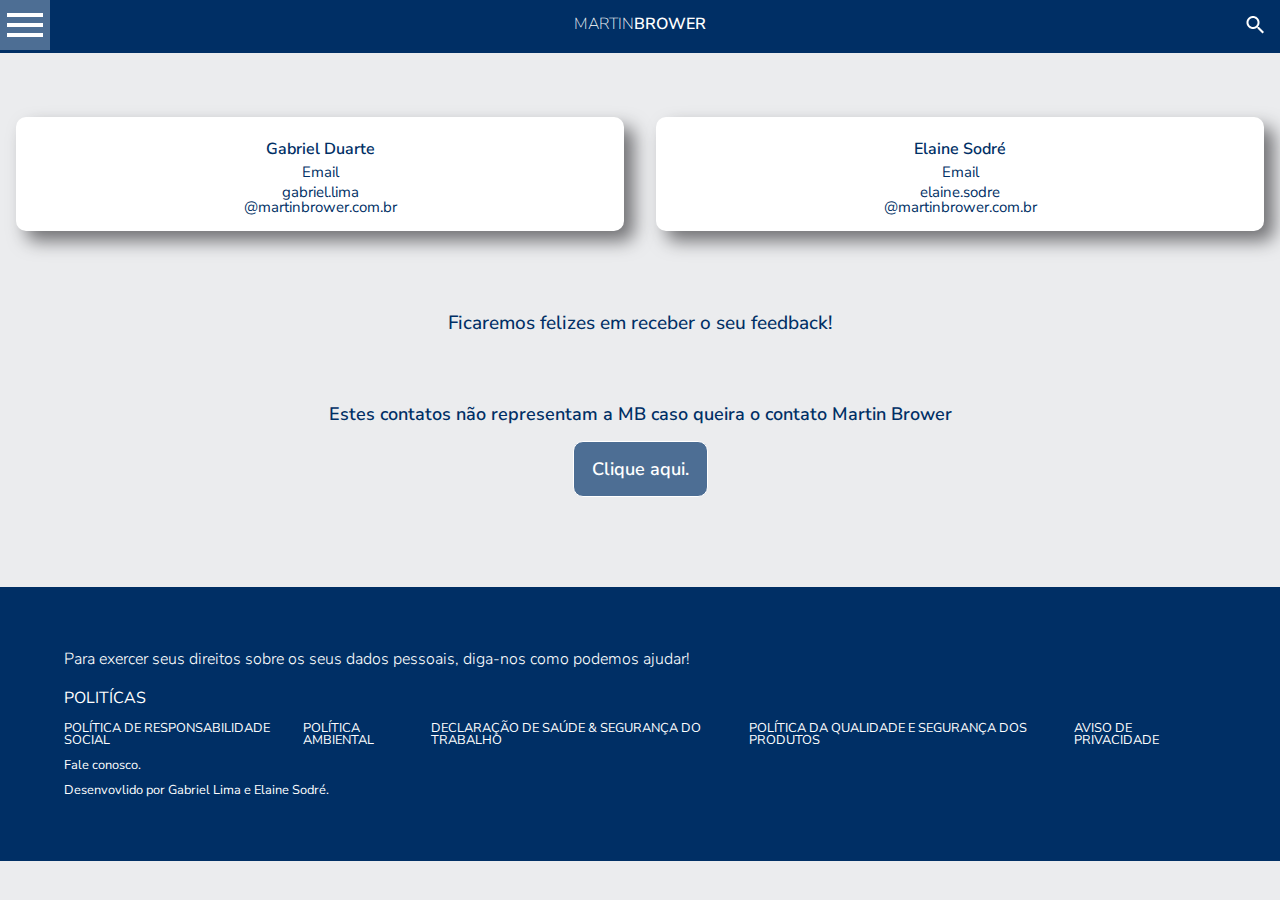
==== contato.html @ 1b158200 "Add files via upload" ====
<!DOCTYPE html>
<html lang="pt-br">
<head>
    <meta charset="UTF-8">
    <meta http-equiv="X-UA-Compatible" content="IE=edge">
    <meta name="viewport" content="width=device-width, initial-scale=1.0">
    <link href="https://fonts.googleapis.com/css2?family=Nunito+Sans:wght@200;300;400;600&display=swap" rel="stylesheet">
    <link rel="stylesheet" href="reset.css">
    <link rel="stylesheet" href="styles.css">
    <title>Contato</title>
</head>
<body>
    <header>
        <div class="menu">
            <input type="checkbox" id="check-menu">
            <label for="check-menu">
                <span class="menu__botao"></span>
            </label>
            <ul class="lista-menu">
                <li class="titulo-menu"><p>Treinamentos</p></li>
                <li class="titulo-link"><a href="#">Faturamento</a></li>
                <li class="titulo-link"><a href="#">Estoque</a></li>
                <li class="titulo-link"><a href="#">Recebimento</a></li>
                <li class="titulo-link"><a href="#">Transporte</a></li>
                <li class="titulo-link"><a href="#">CRM</a></li>
                <li class="titulo-link"><a href="#">Armazém</a></li>
            </ul>
        </div>
        <div class="titulo">
            <a class="Martin" href="index.html">Martin</a><a class="Brower" href="index.html">Brower</a>
        </div>
        <div class="busca">
            <input type="checkbox" id="check-busca">
            <label for="check-busca">
            <span class="busca__botao"></span>
            </label>
            <input type="search" id="search" placeholder="O que você procura?">
        </div>
    </header>
    <main>
        <section class="cartões">
            <div class="cartão_contato">
                <h2>Gabriel Duarte</h2>
                <h3>Email</h3>
                <p>gabriel.lima</p>
                <p class="@martin">@martinbrower.com.br</p>
            </div>
            <div class="cartão_contato">
                <h2>Elaine Sodré</h2>
                <h3>Email</h3>
                <p>elaine.sodre</p>
                <p class="@martin">@martinbrower.com.br</p>
            </div>
        </section>
        <section class="feed">
            <div class="feedback">
                <h2>Ficaremos felizes em receber o seu feedback!</h2>
            </div>
            <div class="contato__mb">
                <h2>Estes contatos não representam a MB caso queira o contato Martin Brower</h2>
                <a href="https://www.martinbrower.com.br/fale-conosco" class="botão__mb">Clique aqui.</a>
            </div>
        </section>
    </main>
    <footer class="rodape__final">
        <a class="lista__rodape__li2" href="https://privacyportal.onetrust.com/webform/3319f66a-d6b3-4b22-b64e-448c7d48a5a9/e7ecf1a4-bee3-4d1c-af7d-bb749a0b7da7">Para exercer seus direitos sobre os seus dados pessoais, diga-nos como podemos ajudar!</a>
        <p class="paragrafo__rodape">Politícas</p>
        <ul class="lista__rodape">
            <li>
                <a class="lista__rodape__li" href="https://www.martinbrower.com.br/politica-de-responsabilidade-social">POLÍTICA DE RESPONSABILIDADE SOCIAL</a>
            </li>
            <li>
                <a class="lista__rodape__li" href="https://www.martinbrower.com.br/politica-ambiental">POLÍTICA AMBIENTAL</a>
            </li>
            <li>
                <a class="lista__rodape__li" href="https://www.martinbrower.com.br/declaracao-de-saude-seguranca-do-trabalho">DECLARAÇÃO DE SAÚDE & SEGURANÇA DO TRABALHO</a>
            </li>
            <li>
                <a class="lista__rodape__li" href="https://www.martinbrower.com.br/politica-da-qualidade-e-seguranca-dos-produtos">POLÍTICA DA QUALIDADE E SEGURANÇA DOS PRODUTOS</a>
            </li>
            <li>
                <a class="lista__rodape__li" href="https://www.martinbrower.com.br/images/docs/Reyes_Holdings_Global_Privacy_Notice-PT.pdf">AVISO DE PRIVACIDADE</a>
            </li>
        </ul>
        <a class="fale__conosco" href="contato.html">Fale conosco.</a>
        <p class="nomes">Desenvovlido por Gabriel Lima e Elaine Sodré.</p>
    </footer>
</body>
</html>
---- styles.css ----
@import url(header.css);
@import url(footer.css);
@import url(index.css);
@import url(contato.css);

:root{
    --azul:#002f65;
    --branco:#FFFFFF;
    --cinza:#717174;
    --azul-claro:#4d6e94;
    --branco-fundo:#EBECEE;    
    --cinza-claro:#c9cacc;
    --gradiente:linear-gradient(90deg,rgba(0,47,101,1),rgba(77,110,148,1));
}

body{
    background-color: var(--branco-fundo);
}
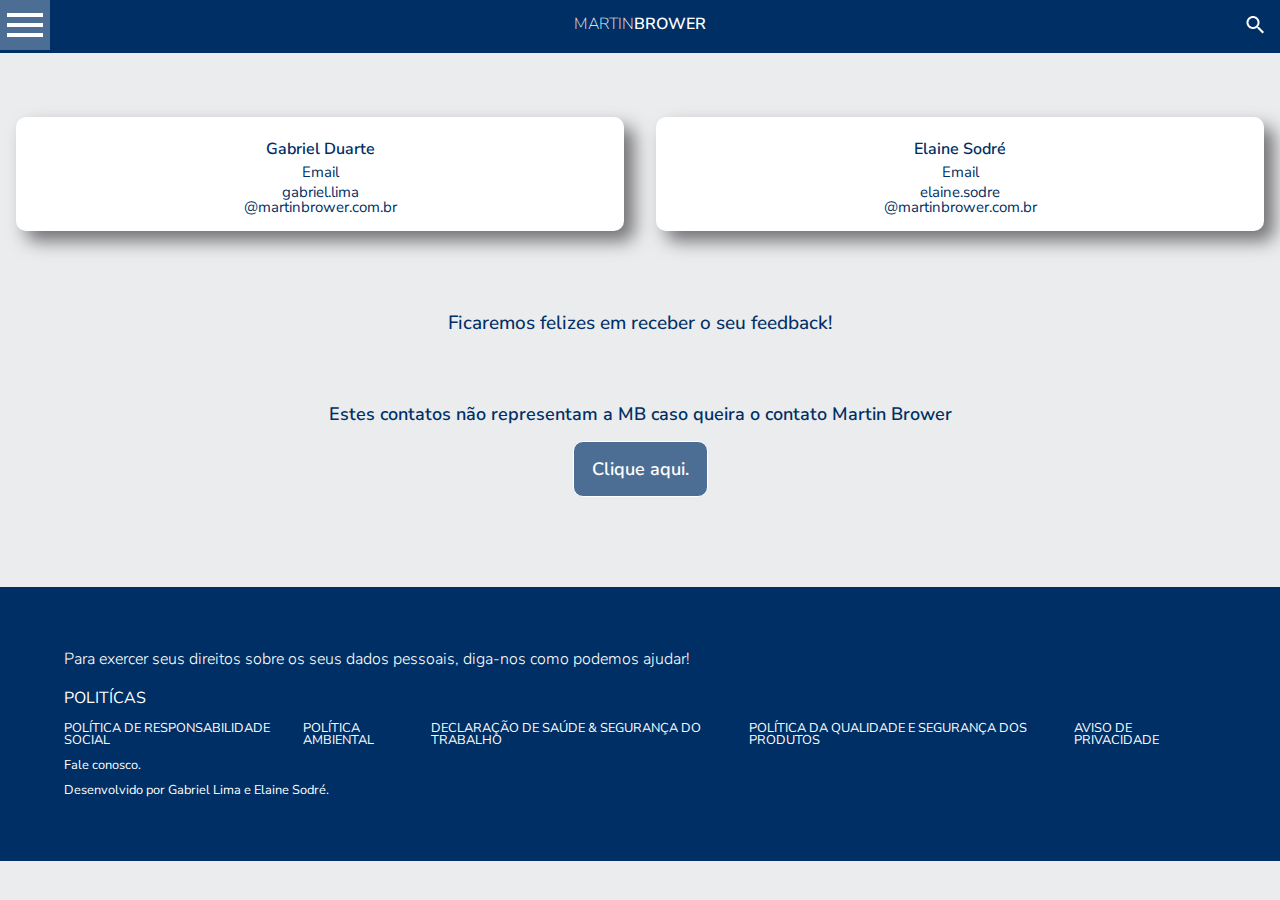
==== commit 80289782: "Update contato.html" ====
--- a/contato.html
+++ b/contato.html
@@ -83,7 +83,7 @@
             </li>
         </ul>
         <a class="fale__conosco" href="contato.html">Fale conosco.</a>
-        <p class="nomes">Desenvovlido por Gabriel Lima e Elaine Sodré.</p>
+        <p class="nomes">Desenvolvido por Gabriel Lima e Elaine Sodré.</p>
     </footer>
 </body>
-</html>+</html>
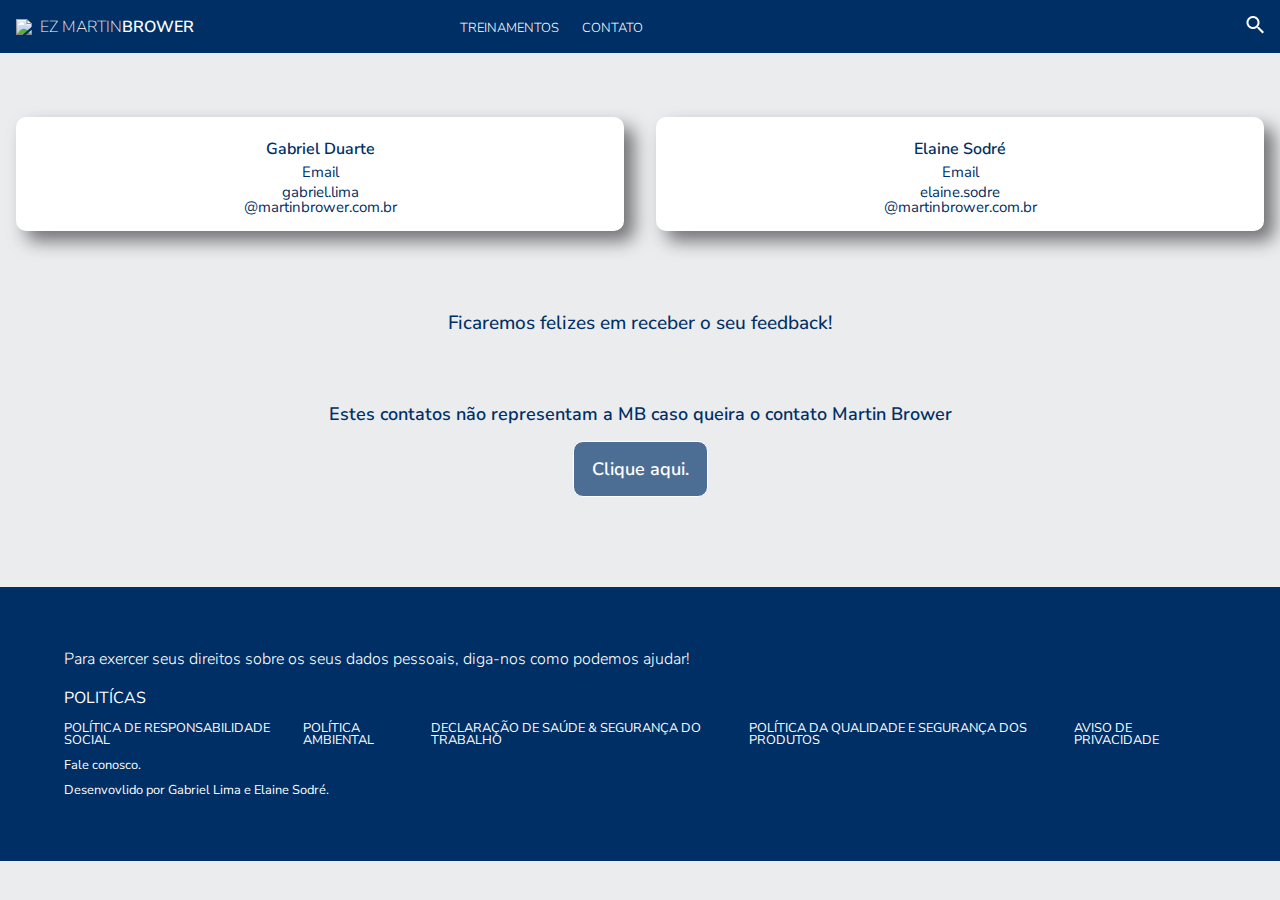
==== commit e28b5706: "Update contato.html" ====
--- a/contato.html
+++ b/contato.html
@@ -11,6 +11,23 @@
 </head>
 <body>
     <header>
+        <nav class="caixa__links">
+            <div class="menu-treinamentos">
+                <input type="checkbox" id="check-menu__treinamentos">
+                <label for="check-menu__treinamentos">
+                    <span class="menu__botao-treinamentos">Treinamentos</span>
+                </label>
+                <ul class="lista-treinamentos">
+                    <li class="titulo-link"><a href="#">Faturamento</a></li>
+                    <li class="titulo-link"><a href="#">Estoque</a></li>
+                    <li class="titulo-link"><a href="#">Recebimento</a></li>
+                    <li class="titulo-link"><a href="#">Transporte</a></li>
+                    <li class="titulo-link"><a href="#">CRM</a></li>
+                    <li class="titulo-link"><a href="#">Armazém</a></li>
+                </ul>
+            </div>
+            <div class="caixa-contato"><a href="contato.html" class="menu__botao-treinamentos">Contato</a></div>
+        </nav>
         <div class="menu">
             <input type="checkbox" id="check-menu">
             <label for="check-menu">
@@ -27,8 +44,10 @@
             </ul>
         </div>
         <div class="titulo">
-            <a class="Martin" href="index.html">Martin</a><a class="Brower" href="index.html">Brower</a>
+            <img class="logo" src="logo MB-branco_150px.png">
+            <a class="Martin" href="index.html">EZ Martin</a><a class="Brower" href="index.html">Brower</a>
         </div>
+        <div class="espaço__branco"></div>
         <div class="busca">
             <input type="checkbox" id="check-busca">
             <label for="check-busca">
@@ -83,7 +102,7 @@
             </li>
         </ul>
         <a class="fale__conosco" href="contato.html">Fale conosco.</a>
-        <p class="nomes">Desenvolvido por Gabriel Lima e Elaine Sodré.</p>
+        <p class="nomes">Desenvovlido por Gabriel Lima e Elaine Sodré.</p>
     </footer>
 </body>
 </html>
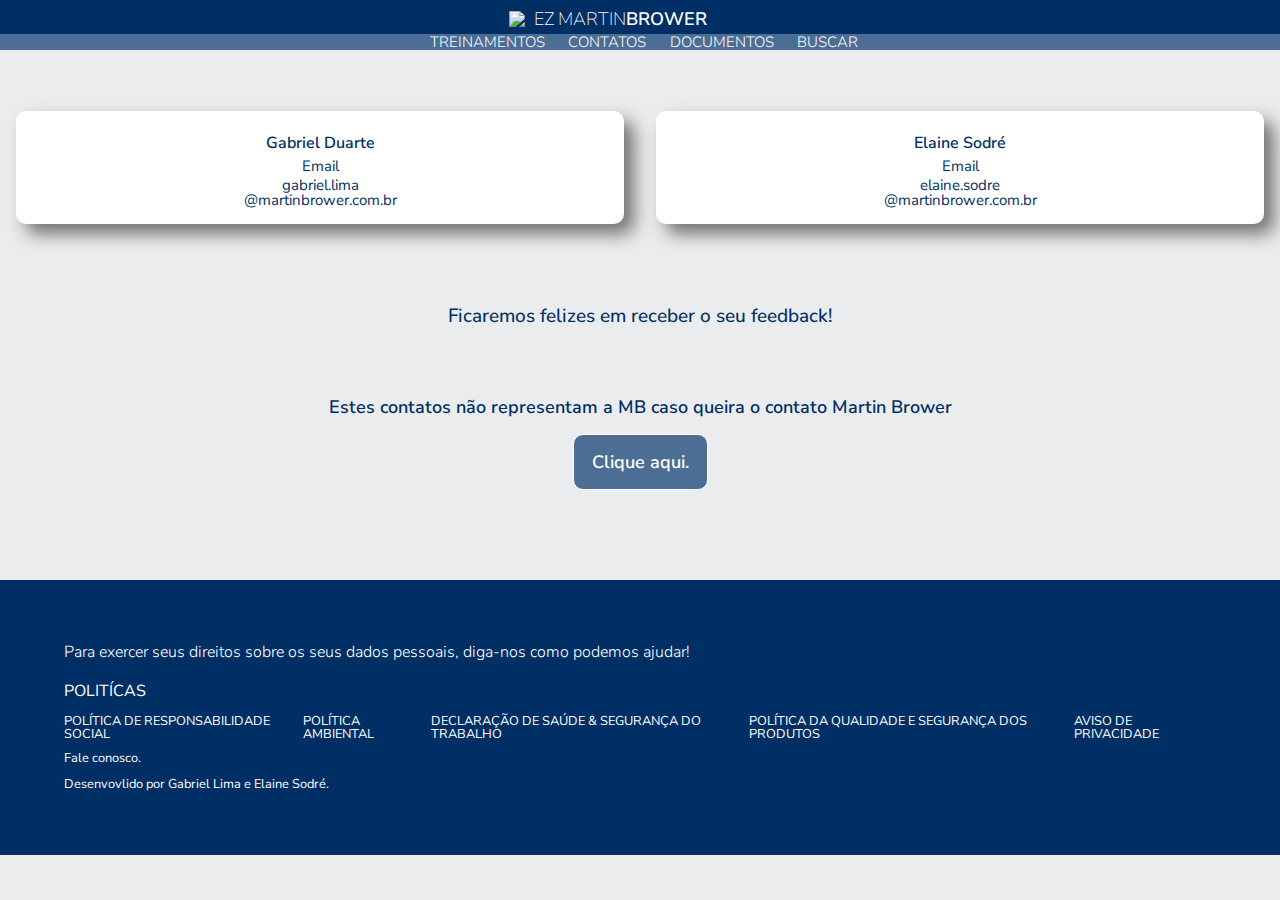
==== commit 94208fbf: "Add files via upload" ====
--- a/contato.html
+++ b/contato.html
@@ -26,7 +26,9 @@
                     <li class="titulo-link"><a href="#">Armazém</a></li>
                 </ul>
             </div>
-            <div class="caixa-contato"><a href="contato.html" class="menu__botao-treinamentos">Contato</a></div>
+            <div class="caixa-contato"><a href="contato.html" class="menu__botao-treinamentos">Contatos</a></div>
+            <div class="caixa-buscar"><a href="#" class="menu__botao-treinamentos">Documentos</a></div>
+            <div class="caixa-buscar"><a href="#" class="menu__botao-treinamentos">Buscar</a></div>
         </nav>
         <div class="menu">
             <input type="checkbox" id="check-menu">
@@ -44,7 +46,7 @@
             </ul>
         </div>
         <div class="titulo">
-            <img class="logo" src="logo MB-branco_150px.png">
+            <img class="logo" src="logo MB-branco_100PX.png">
             <a class="Martin" href="index.html">EZ Martin</a><a class="Brower" href="index.html">Brower</a>
         </div>
         <div class="espaço__branco"></div>
@@ -105,4 +107,4 @@
         <p class="nomes">Desenvovlido por Gabriel Lima e Elaine Sodré.</p>
     </footer>
 </body>
-</html>
+</html>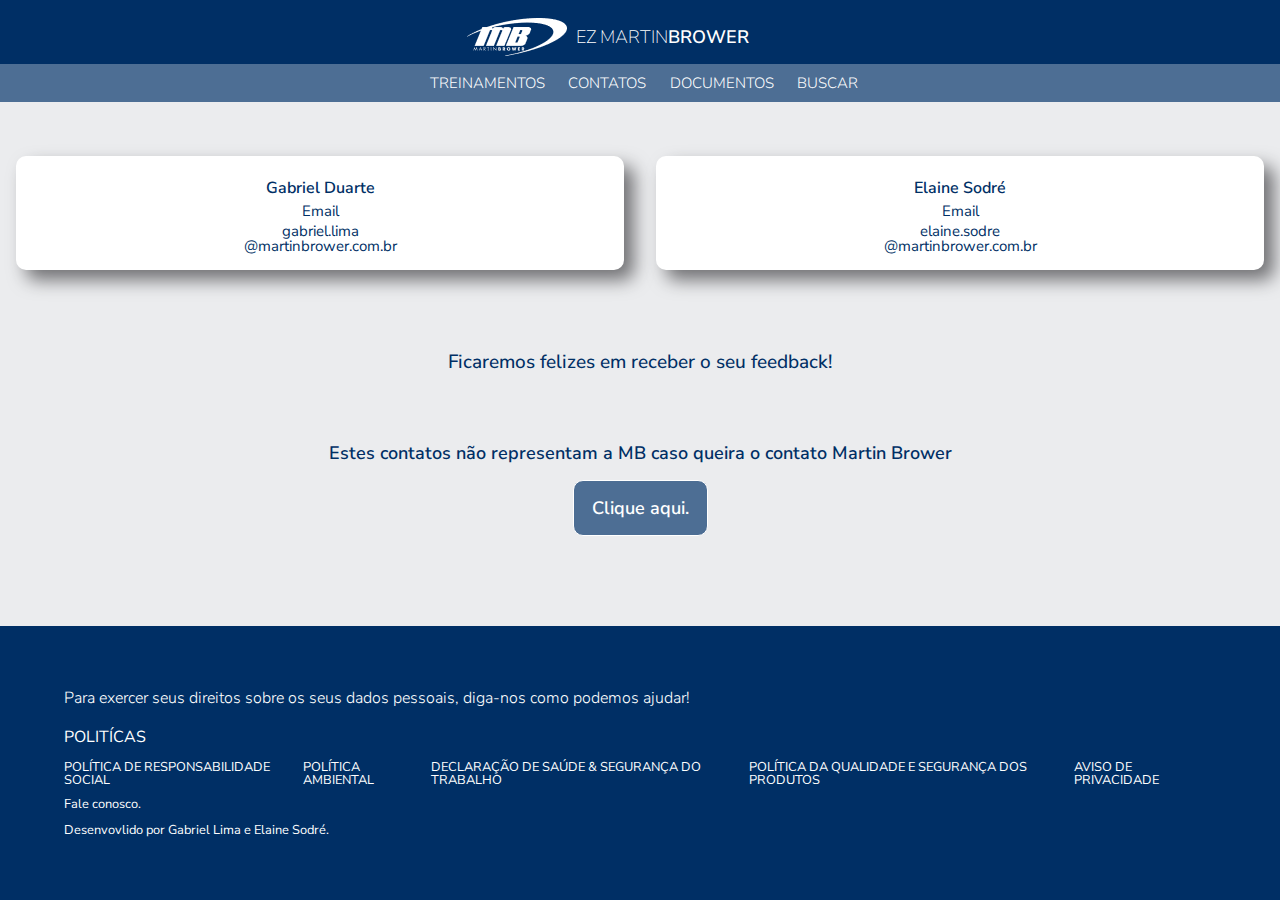
==== commit 341cfb1a: "Add files via upload" ====
--- a/contato.html
+++ b/contato.html
@@ -18,7 +18,7 @@
                     <span class="menu__botao-treinamentos">Treinamentos</span>
                 </label>
                 <ul class="lista-treinamentos">
-                    <li class="titulo-link"><a href="#">Faturamento</a></li>
+                    <li class="titulo-link"><a href="faturamento.html">Faturamento</a></li>
                     <li class="titulo-link"><a href="#">Estoque</a></li>
                     <li class="titulo-link"><a href="#">Recebimento</a></li>
                     <li class="titulo-link"><a href="#">Transporte</a></li>
--- a/styles.css
+++ b/styles.css
@@ -2,6 +2,7 @@
 @import url(footer.css);
 @import url(index.css);
 @import url(contato.css);
+@import url(treinamentos.css);
 
 :root{
     --azul:#002f65;
@@ -15,4 +16,4 @@
 
 body{
     background-color: var(--branco-fundo);
-}+}
